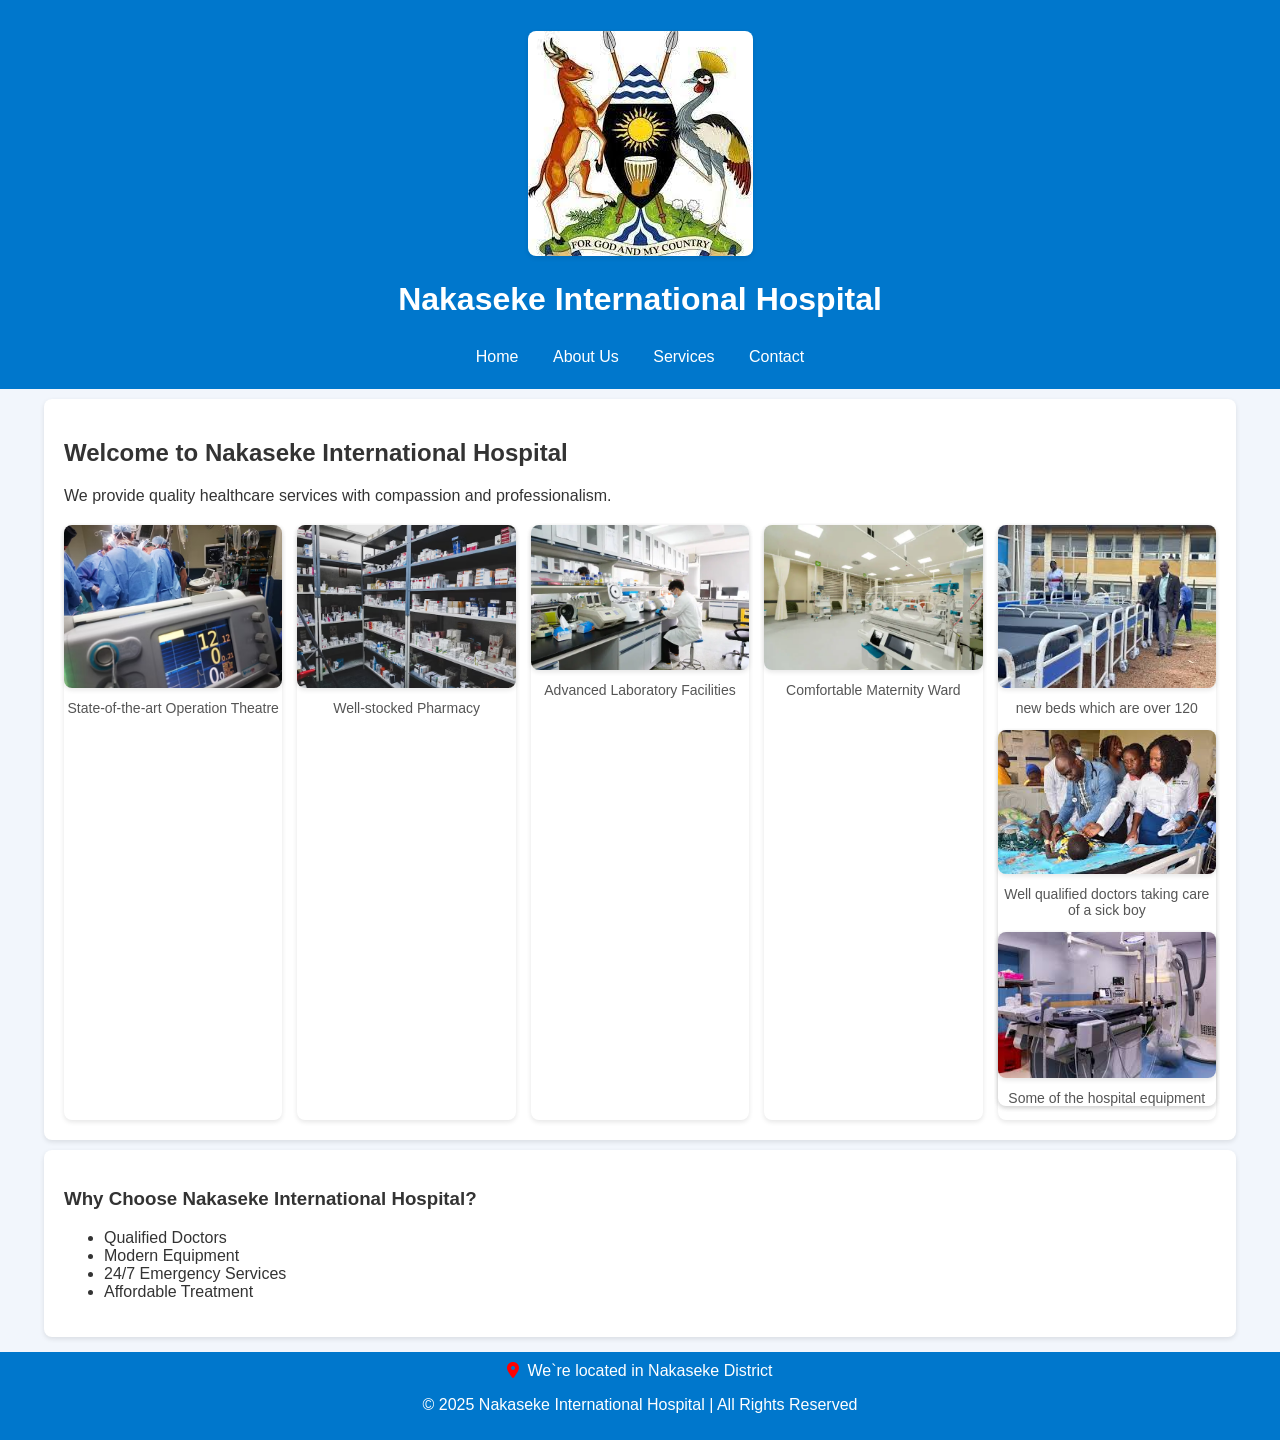
==== index.html @ ac744d05 "Add files via upload" ====
<!DOCTYPE html>
<html lang="en">
<head>
  <meta charset="UTF-8">
  <meta name="viewport" content="width=device-width, initial-scale=1.0">
  <title>Nakaseke International Hospital</title>
  <link rel="stylesheet" href="style.css">
    <link rel="stylesheet" href="https://cdnjs.cloudflare.com/ajax/libs/font-awesome/6.6.0/css/all.min.css">
</head>
<body>
  <header>
    <p><img src="logo.jpg.jpg" alt=""></p>
    <h1>Nakaseke International Hospital</h1>
    <nav>
      <a href="index.html">Home</a>
      <a href="about.html">About Us</a>
      <a href="services.html">Services</a>
      <a href="contact.html">Contact</a>
    </nav>
  </header>

  <section id="home">
    <h2>Welcome to Nakaseke International Hospital</h2>
    <p>We provide quality healthcare services with compassion and professionalism.</p>
    <div class="photos">
        <div class="photo">
        <img src="theatre.avif" alt="Hospital Building" width="500">
        <p>State-of-the-art Operation Theatre</p>
        </div>
        <div class="photo">
        <img src="phAR.avif" alt="Hospital Pharmacy" width="500">
        <p>Well-stocked Pharmacy</p>
        </div>
        <div class="photo">
        <img src="lab.webp" alt="Hospital Laboratory" width="500">
        <p>Advanced Laboratory Facilities</p>
        </div>
        <div class="photo">
        <img src="maternity ward.webp" alt="Maternity Ward" width="500">
        <p>Comfortable Maternity Ward</p>
        </div>
        <div class="photo">
          <img src="beds.jpg" alt="beds for the sick" width="500">
          <p>new beds which are over 120</p>
          <div class="photo">
            <img src="treatment.jpg" alt="beds for the sick" width="500">
            <p>Well qualified doctors taking care of a sick boy</p>
            <div class="photo">
              <img src="equipment.jpg" alt="beds for the sick" width="500">
              <p>Some of the hospital equipment</p>
    </div>
  </section>

  <section>
    <h3>Why Choose Nakaseke International Hospital?</h3>
    <ul>
      <li>Qualified Doctors</li>
      <li>Modern Equipment</li>
      <li>24/7 Emergency Services</li>
      <li>Affordable Treatment</li>
    </ul>
  </section>

  <footer>
    <i class="fa-solid fa-location-dot"></i>We`re located in Nakaseke District

    <p>&copy; 2025 Nakaseke International Hospital | All Rights Reserved</p>
  </footer>
</body>
</html>
---- style.css ----
body {
  font-family: Arial, sans-serif;
  margin: 0;
  background-color: #f2f6fc;
  color: #333;
}

header {
  background-color: #0077cc;
  color: white;
  text-align: center;
  padding: 15px;
}

nav {
  margin-top: 10px;
}

nav a {
  color: white;
  text-decoration: none;
  padding: 8px 15px;
  display: inline-block;
}

nav a:hover {
  background-color: #005fa3;
  border-radius: 5px;
}
.logo {
  height: 50px;
  vertical-align: left;
    margin-right: 10px;

}

section {
  padding: 20px;
  margin: 10px auto;
  width: 90%;
  background: white;
  border-radius: 8px;
  box-shadow: 0 2px 5px rgba(0,0,0,0.1);
}

footer {
  background-color: #0077cc;
  color: white;
  text-align: center;
  padding: 10px;
  margin-top: 15px;
}

table {
  width: 100%;
  border-collapse: collapse;
}

th {
  background-color: #0077cc;
  color: white;
}

td, th {
  padding: 10px;
  text-align: left;
}

button {
  background-color: #0077cc;
  color: white;
  padding: 8px 15px;
  border: none;
  border-radius: 4px;
}

button:hover {
  background-color: #005fa3;
}
.photos{
    display: grid;
    grid-template-columns: repeat(auto-fit, minmax(200px, 1fr));
    gap: 15px;
    margin-top: 20px;


}
.photo {
  max-width: 100%;
  height: auto;
  border-radius: 8px;
    box-shadow: 0 2px 5px rgba(0,0,0,0.1);


}
.photo img {
    width: 100%;
    height: auto;
    border-radius: 8px;

}
.photo p {
    text-align: center;
    margin-top: 8px;
    font-size: 14px;
    color: #555;
}

.photo:hover {
    transform: scale(1.05);
    transition: transform 0.3s;

}

img{
    max-width: 100%;
    height: auto;
    border-radius: 8px;
    box-shadow: 0 2px 5px rgba(0,0,0,0.1);

}
.fa-location-dot {
  color: red;
  margin-right: 8px;

}
.fa-phone {
  color: green;
  margin-right: 8px;

}
.fa-envelope {
  color: orange;
  margin-right: 8px;

}
.fa-globe {
  color: blue;
  margin-right: 8px;

}
.contact-info {
  list-style: none;
  padding: 0;
}
.contact-info li {
  margin-bottom: 10px;
  font-size: 16px;
}
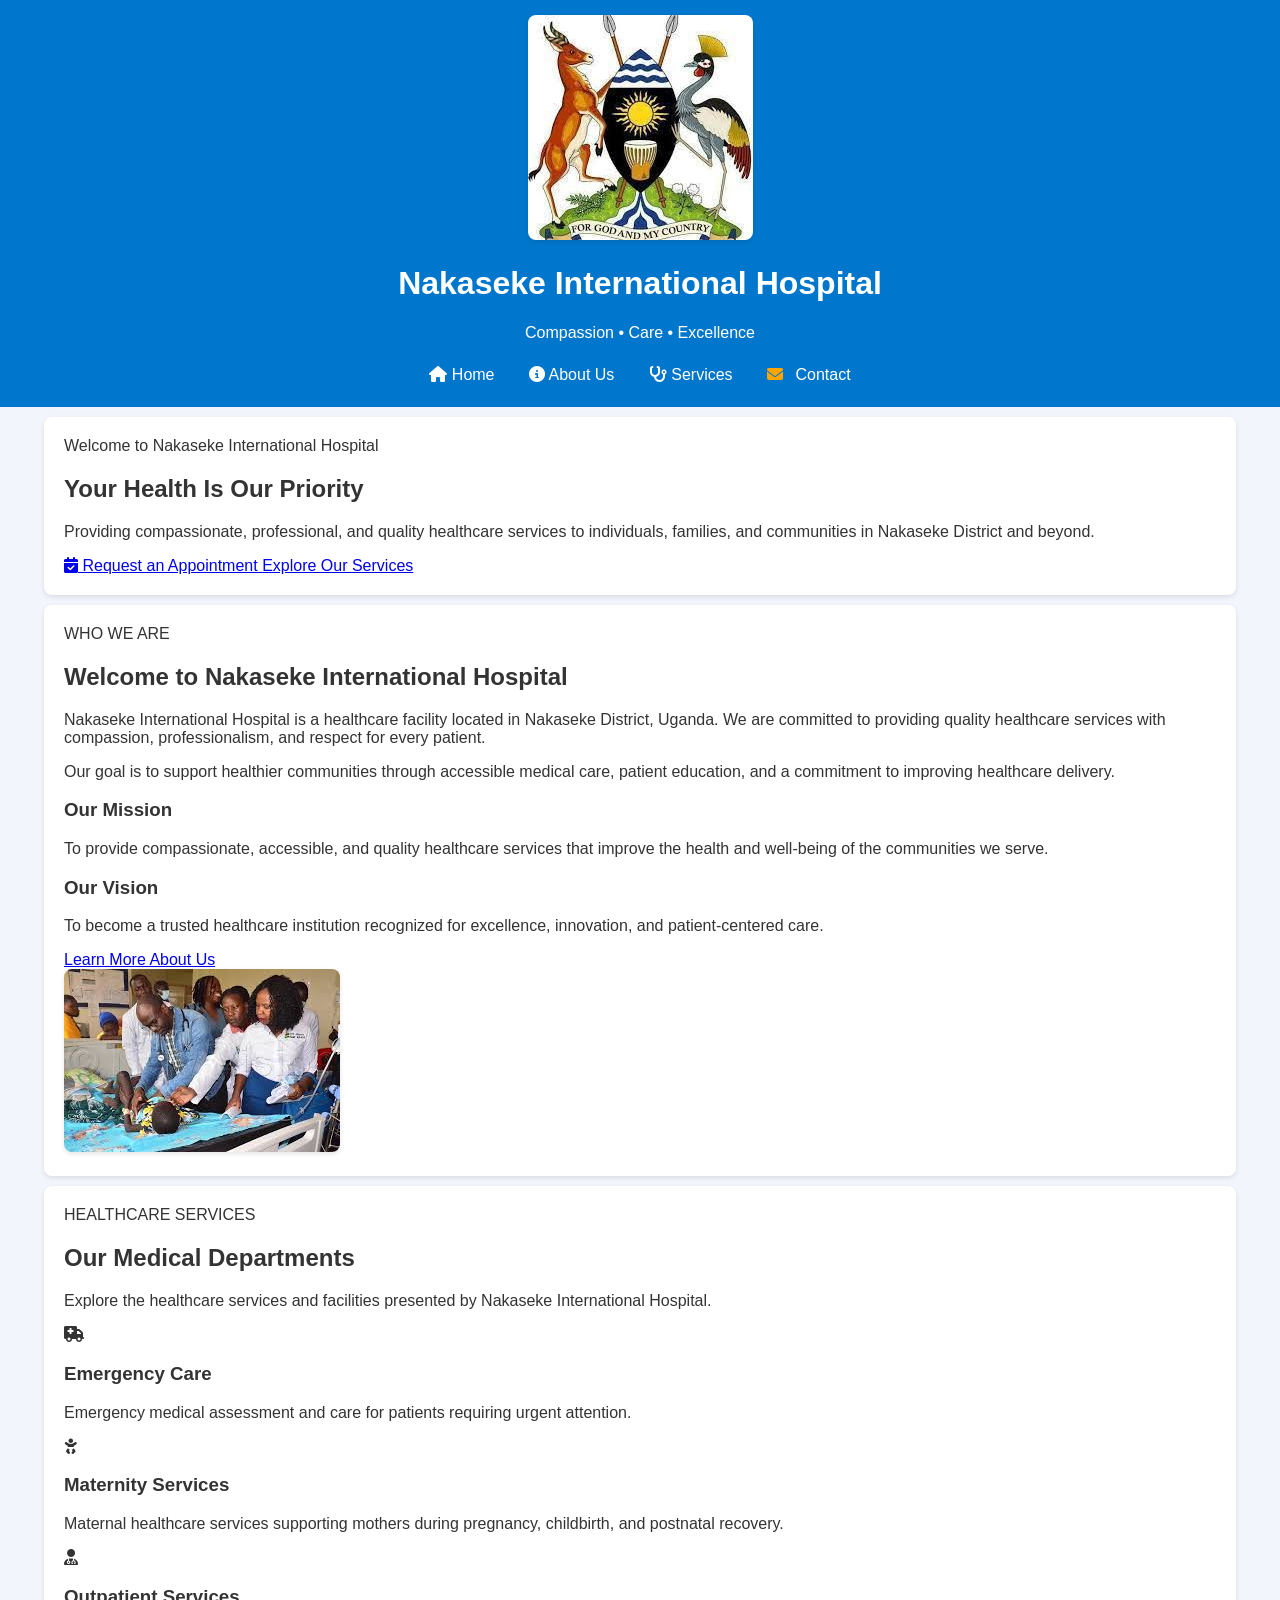
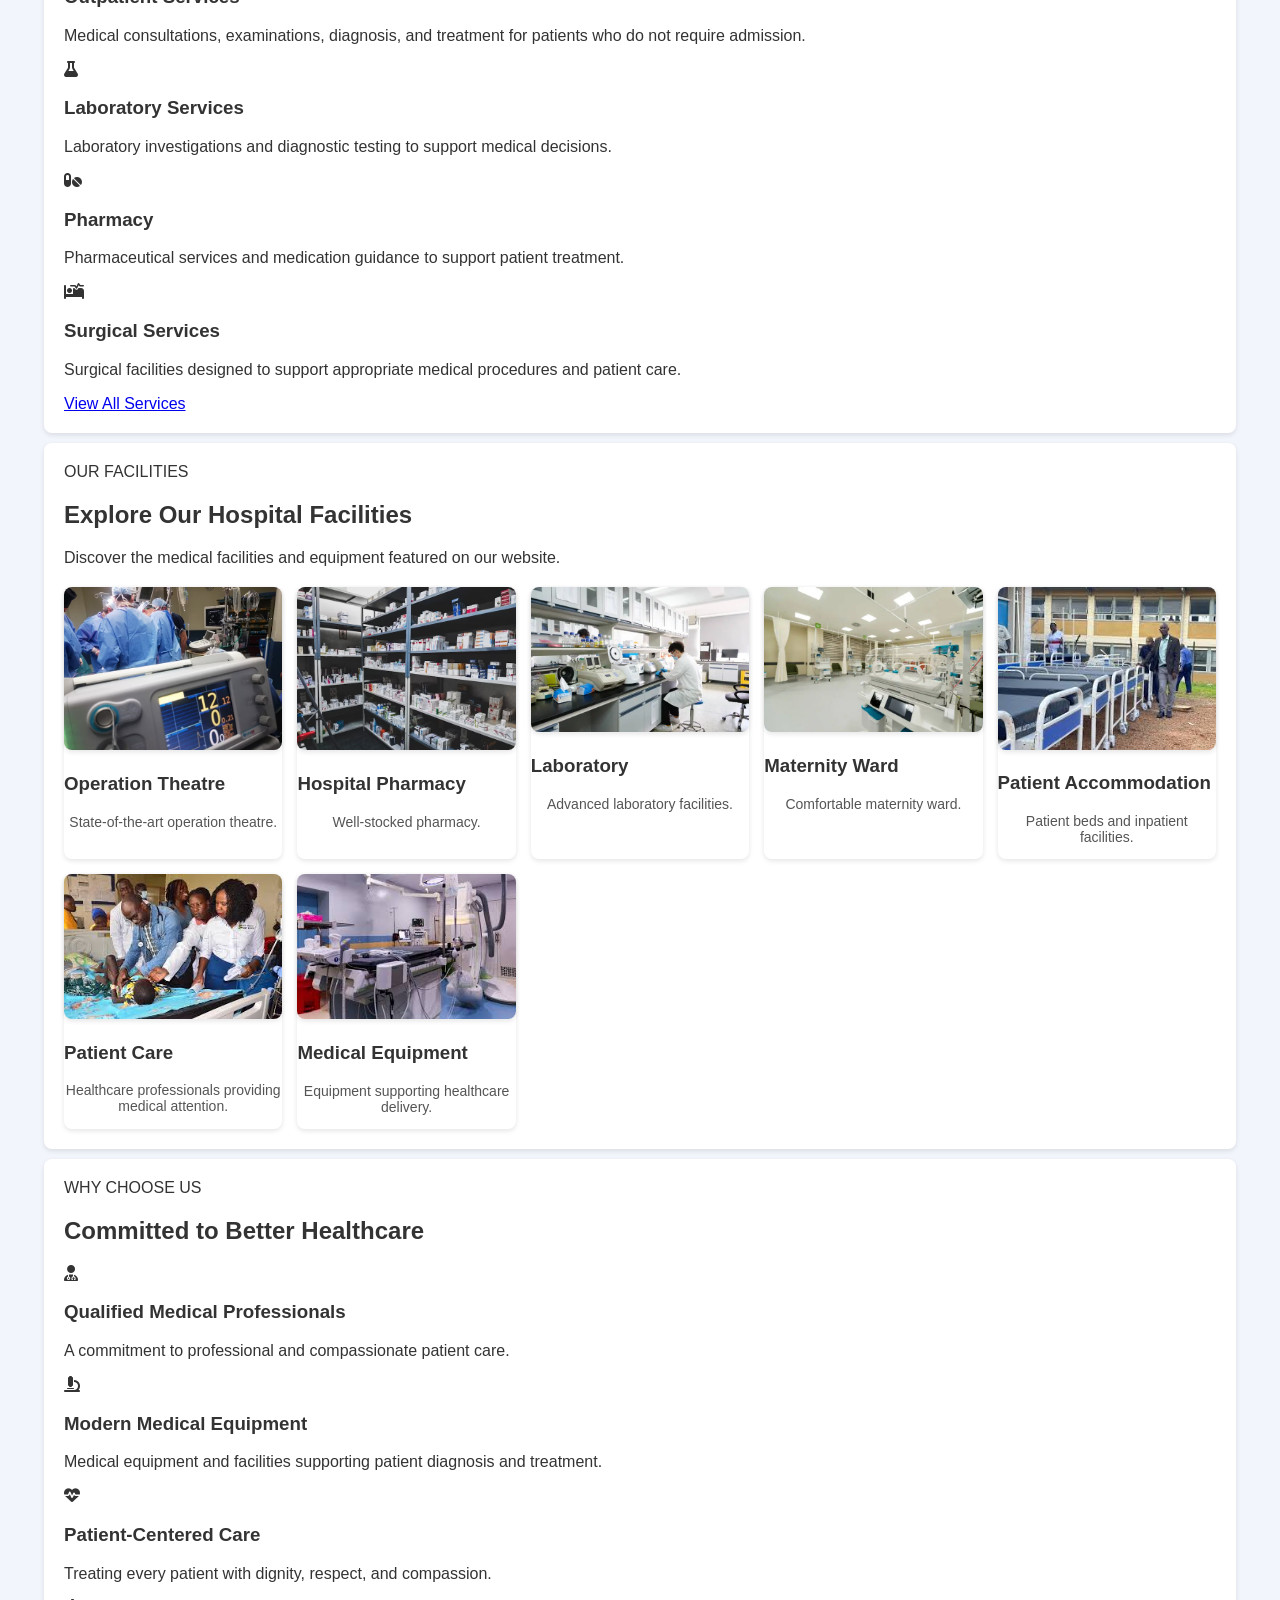
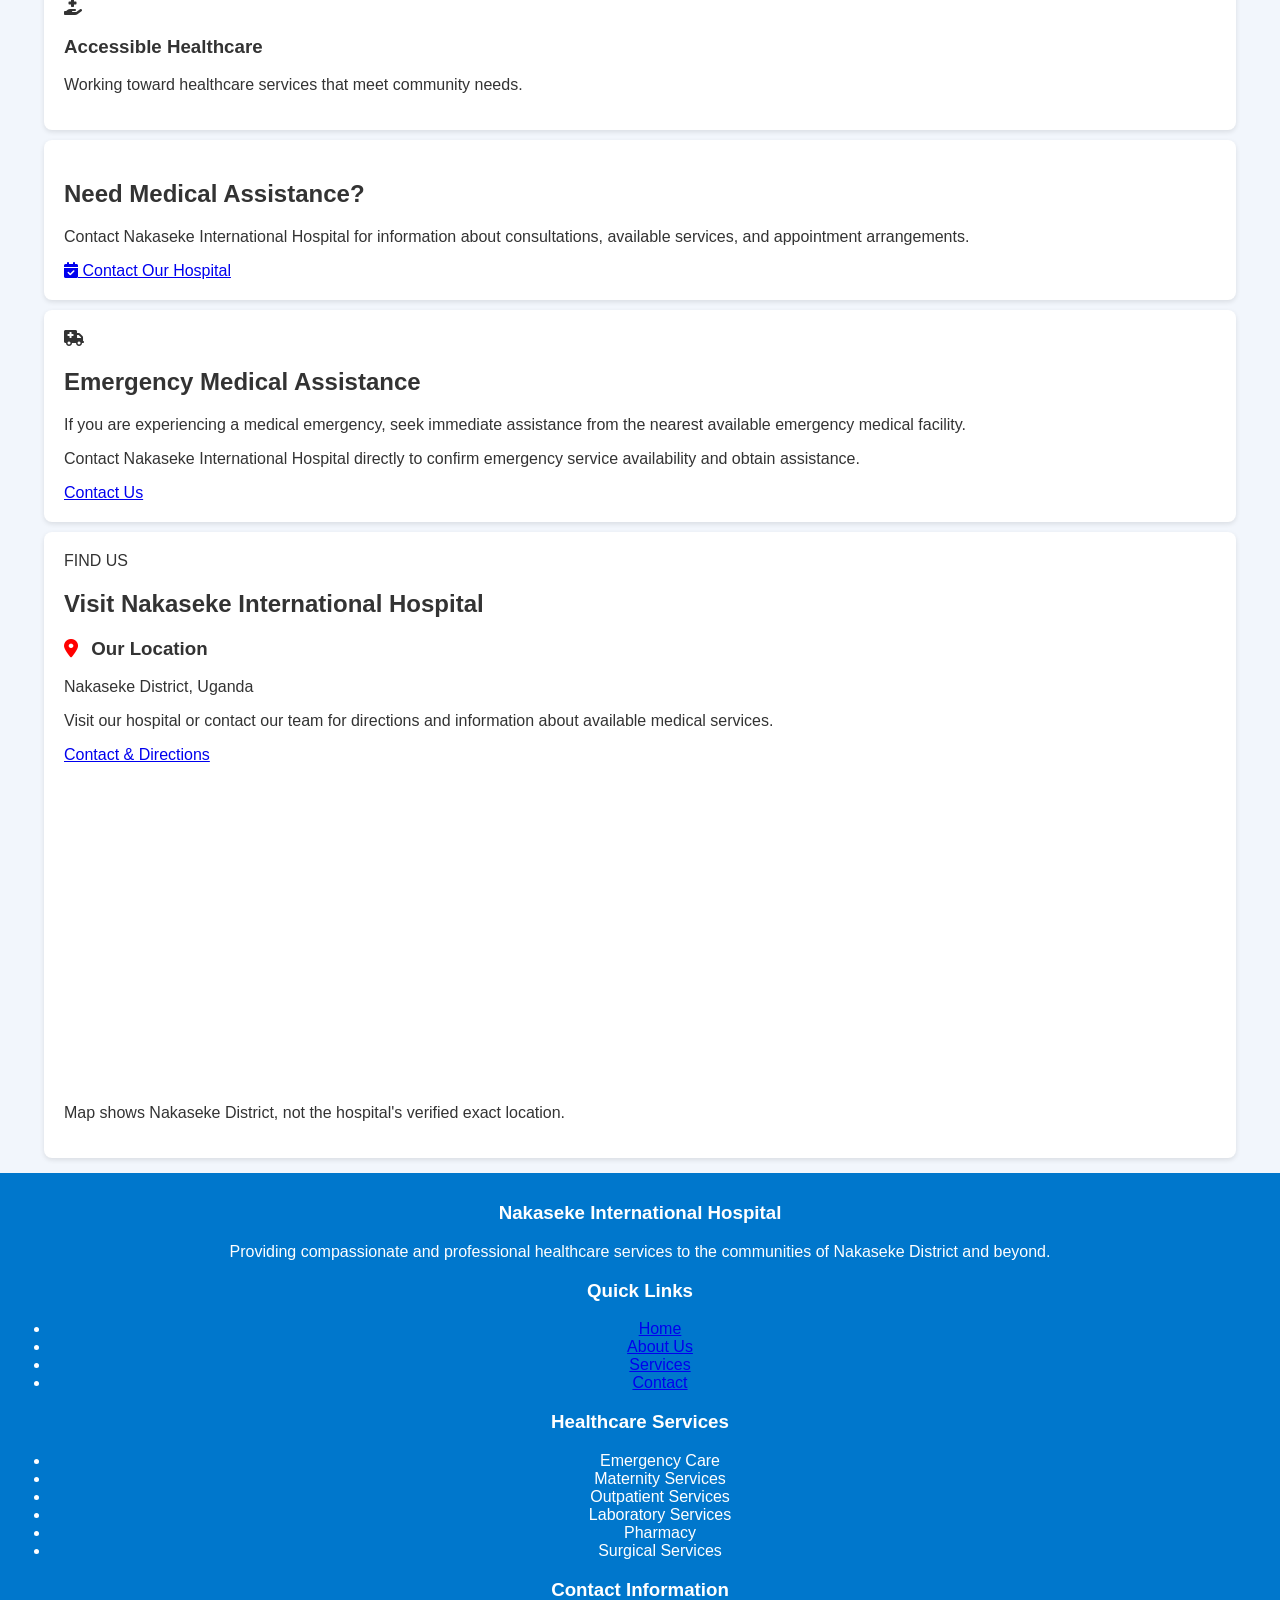
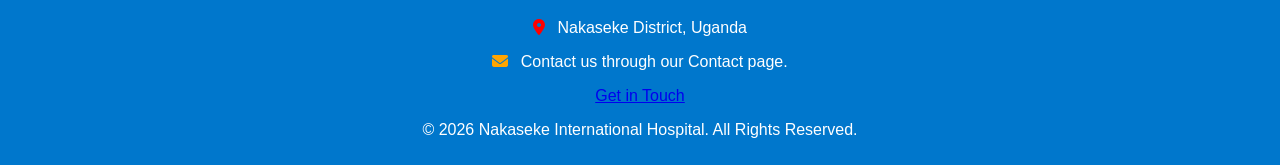
==== commit 3ca41253: "Revise index.html for improved structure and content Updated the index.html file to enhance the stru" ====
--- a/index.html
+++ b/index.html
@@ -1,70 +1,730 @@
 <!DOCTYPE html>
 <html lang="en">
+
 <head>
-  <meta charset="UTF-8">
-  <meta name="viewport" content="width=device-width, initial-scale=1.0">
-  <title>Nakaseke International Hospital</title>
-  <link rel="stylesheet" href="style.css">
-    <link rel="stylesheet" href="https://cdnjs.cloudflare.com/ajax/libs/font-awesome/6.6.0/css/all.min.css">
+    <meta charset="UTF-8">
+    <meta name="viewport" content="width=device-width, initial-scale=1.0">
+
+    <meta name="description"
+          content="Nakaseke International Hospital - Providing compassionate healthcare services in Nakaseke District, Uganda.">
+
+    <title>Home | Nakaseke International Hospital</title>
+
+    <link rel="stylesheet" href="style.css">
+
+    <link rel="stylesheet"
+          href="https://cdnjs.cloudflare.com/ajax/libs/font-awesome/6.6.0/css/all.min.css">
 </head>
+
 <body>
-  <header>
-    <p><img src="logo.jpg.jpg" alt=""></p>
-    <h1>Nakaseke International Hospital</h1>
-    <nav>
-      <a href="index.html">Home</a>
-      <a href="about.html">About Us</a>
-      <a href="services.html">Services</a>
-      <a href="contact.html">Contact</a>
-    </nav>
-  </header>
-
-  <section id="home">
-    <h2>Welcome to Nakaseke International Hospital</h2>
-    <p>We provide quality healthcare services with compassion and professionalism.</p>
-    <div class="photos">
-        <div class="photo">
-        <img src="theatre.avif" alt="Hospital Building" width="500">
-        <p>State-of-the-art Operation Theatre</p>
-        </div>
-        <div class="photo">
-        <img src="phAR.avif" alt="Hospital Pharmacy" width="500">
-        <p>Well-stocked Pharmacy</p>
-        </div>
-        <div class="photo">
-        <img src="lab.webp" alt="Hospital Laboratory" width="500">
-        <p>Advanced Laboratory Facilities</p>
-        </div>
-        <div class="photo">
-        <img src="maternity ward.webp" alt="Maternity Ward" width="500">
-        <p>Comfortable Maternity Ward</p>
-        </div>
-        <div class="photo">
-          <img src="beds.jpg" alt="beds for the sick" width="500">
-          <p>new beds which are over 120</p>
-          <div class="photo">
-            <img src="treatment.jpg" alt="beds for the sick" width="500">
-            <p>Well qualified doctors taking care of a sick boy</p>
+
+    <!-- ================= HEADER ================= -->
+
+    <header class="site-header">
+
+        <div class="hospital-brand">
+
+            <img src="logo.jpg.jpg"
+                 alt="Nakaseke International Hospital Logo"
+                 class="hospital-logo">
+
+            <div class="hospital-title">
+                <h1>Nakaseke International Hospital</h1>
+                <p>Compassion • Care • Excellence</p>
+            </div>
+
+        </div>
+
+        <nav class="main-nav" aria-label="Main navigation">
+
+            <a href="index.html" class="active">
+                <i class="fa-solid fa-house"></i> Home
+            </a>
+
+            <a href="about.html">
+                <i class="fa-solid fa-circle-info"></i> About Us
+            </a>
+
+            <a href="services.html">
+                <i class="fa-solid fa-stethoscope"></i> Services
+            </a>
+
+            <a href="contact.html">
+                <i class="fa-solid fa-envelope"></i> Contact
+            </a>
+
+        </nav>
+
+    </header>
+
+
+    <!-- ================= HERO SECTION ================= -->
+
+    <section class="hero">
+
+        <div class="hero-content">
+
+            <span class="hero-label">
+                Welcome to Nakaseke International Hospital
+            </span>
+
+            <h2>
+                Your Health Is Our Priority
+            </h2>
+
+            <p>
+                Providing compassionate, professional, and
+                quality healthcare services to individuals,
+                families, and communities in Nakaseke District
+                and beyond.
+            </p>
+
+            <div class="hero-buttons">
+
+                <a href="contact.html" class="btn btn-primary">
+                    <i class="fa-solid fa-calendar-check"></i>
+                    Request an Appointment
+                </a>
+
+                <a href="services.html" class="btn btn-secondary">
+                    Explore Our Services
+                </a>
+
+            </div>
+
+        </div>
+
+    </section>
+
+
+    <!-- ================= INTRODUCTION ================= -->
+
+    <section class="section about-preview">
+
+        <div class="section-heading">
+
+            <span class="section-subtitle">
+                WHO WE ARE
+            </span>
+
+            <h2>Welcome to Nakaseke International Hospital</h2>
+
+        </div>
+
+        <div class="about-content">
+
+            <div class="about-text">
+
+                <p>
+                    Nakaseke International Hospital is a healthcare
+                    facility located in Nakaseke District, Uganda.
+
+                    We are committed to providing quality healthcare
+                    services with compassion, professionalism,
+                    and respect for every patient.
+                </p>
+
+                <p>
+                    Our goal is to support healthier communities
+                    through accessible medical care, patient
+                    education, and a commitment to improving
+                    healthcare delivery.
+                </p>
+
+                <h3>Our Mission</h3>
+
+                <p>
+                    To provide compassionate, accessible, and
+                    quality healthcare services that improve
+                    the health and well-being of the communities
+                    we serve.
+                </p>
+
+                <h3>Our Vision</h3>
+
+                <p>
+                    To become a trusted healthcare institution
+                    recognized for excellence, innovation,
+                    and patient-centered care.
+                </p>
+
+                <a href="about.html" class="btn btn-primary">
+                    Learn More About Us
+                </a>
+
+            </div>
+
+            <div class="about-image">
+
+                <img src="treatment.jpg"
+                     alt="Healthcare professionals providing patient care"
+                     loading="lazy">
+
+            </div>
+
+        </div>
+
+    </section>
+
+
+    <!-- ================= SERVICES ================= -->
+
+    <section class="section services-section">
+
+        <div class="section-heading">
+
+            <span class="section-subtitle">
+                HEALTHCARE SERVICES
+            </span>
+
+            <h2>Our Medical Departments</h2>
+
+            <p>
+                Explore the healthcare services and facilities
+                presented by Nakaseke International Hospital.
+            </p>
+
+        </div>
+
+        <div class="services-grid">
+
+            <div class="service-card">
+
+                <i class="fa-solid fa-truck-medical"></i>
+
+                <h3>Emergency Care</h3>
+
+                <p>
+                    Emergency medical assessment and care
+                    for patients requiring urgent attention.
+                </p>
+
+            </div>
+
+            <div class="service-card">
+
+                <i class="fa-solid fa-baby"></i>
+
+                <h3>Maternity Services</h3>
+
+                <p>
+                    Maternal healthcare services supporting
+                    mothers during pregnancy, childbirth,
+                    and postnatal recovery.
+                </p>
+
+            </div>
+
+            <div class="service-card">
+
+                <i class="fa-solid fa-user-doctor"></i>
+
+                <h3>Outpatient Services</h3>
+
+                <p>
+                    Medical consultations, examinations,
+                    diagnosis, and treatment for patients
+                    who do not require admission.
+                </p>
+
+            </div>
+
+            <div class="service-card">
+
+                <i class="fa-solid fa-flask"></i>
+
+                <h3>Laboratory Services</h3>
+
+                <p>
+                    Laboratory investigations and diagnostic
+                    testing to support medical decisions.
+                </p>
+
+            </div>
+
+            <div class="service-card">
+
+                <i class="fa-solid fa-pills"></i>
+
+                <h3>Pharmacy</h3>
+
+                <p>
+                    Pharmaceutical services and medication
+                    guidance to support patient treatment.
+                </p>
+
+            </div>
+
+            <div class="service-card">
+
+                <i class="fa-solid fa-bed-pulse"></i>
+
+                <h3>Surgical Services</h3>
+
+                <p>
+                    Surgical facilities designed to support
+                    appropriate medical procedures and
+                    patient care.
+                </p>
+
+            </div>
+
+        </div>
+
+        <div class="section-action">
+
+            <a href="services.html" class="btn btn-primary">
+                View All Services
+            </a>
+
+        </div>
+
+    </section>
+
+
+    <!-- ================= HOSPITAL FACILITIES ================= -->
+
+    <section class="section facilities-section">
+
+        <div class="section-heading">
+
+            <span class="section-subtitle">
+                OUR FACILITIES
+            </span>
+
+            <h2>Explore Our Hospital Facilities</h2>
+
+            <p>
+                Discover the medical facilities and equipment
+                featured on our website.
+            </p>
+
+        </div>
+
+        <div class="photos">
+
             <div class="photo">
-              <img src="equipment.jpg" alt="beds for the sick" width="500">
-              <p>Some of the hospital equipment</p>
-    </div>
-  </section>
-
-  <section>
-    <h3>Why Choose Nakaseke International Hospital?</h3>
-    <ul>
-      <li>Qualified Doctors</li>
-      <li>Modern Equipment</li>
-      <li>24/7 Emergency Services</li>
-      <li>Affordable Treatment</li>
-    </ul>
-  </section>
-
-  <footer>
-    <i class="fa-solid fa-location-dot"></i>We`re located in Nakaseke District
-
-    <p>&copy; 2025 Nakaseke International Hospital | All Rights Reserved</p>
-  </footer>
+
+                <img src="theatre.avif"
+                     alt="Hospital operation theatre"
+                     loading="lazy">
+
+                <h3>Operation Theatre</h3>
+
+                <p>
+                    State-of-the-art operation theatre.
+                </p>
+
+            </div>
+
+
+            <div class="photo">
+
+                <img src="phAR.avif"
+                     alt="Hospital pharmacy"
+                     loading="lazy">
+
+                <h3>Hospital Pharmacy</h3>
+
+                <p>
+                    Well-stocked pharmacy.
+                </p>
+
+            </div>
+
+
+            <div class="photo">
+
+                <img src="lab.webp"
+                     alt="Hospital laboratory"
+                     loading="lazy">
+
+                <h3>Laboratory</h3>
+
+                <p>
+                    Advanced laboratory facilities.
+                </p>
+
+            </div>
+
+
+            <div class="photo">
+
+                <img src="maternity ward.webp"
+                     alt="Hospital maternity ward"
+                     loading="lazy">
+
+                <h3>Maternity Ward</h3>
+
+                <p>
+                    Comfortable maternity ward.
+                </p>
+
+            </div>
+
+
+            <div class="photo">
+
+                <img src="beds.jpg"
+                     alt="Hospital patient beds"
+                     loading="lazy">
+
+                <h3>Patient Accommodation</h3>
+
+                <p>
+                    Patient beds and inpatient facilities.
+                </p>
+
+            </div>
+
+
+            <div class="photo">
+
+                <img src="treatment.jpg"
+                     alt="Healthcare professionals attending to a patient"
+                     loading="lazy">
+
+                <h3>Patient Care</h3>
+
+                <p>
+                    Healthcare professionals providing
+                    medical attention.
+                </p>
+
+            </div>
+
+
+            <div class="photo">
+
+                <img src="equipment.jpg"
+                     alt="Hospital medical equipment"
+                     loading="lazy">
+
+                <h3>Medical Equipment</h3>
+
+                <p>
+                    Equipment supporting healthcare delivery.
+                </p>
+
+            </div>
+
+        </div>
+
+    </section>
+
+
+    <!-- ================= WHY CHOOSE US ================= -->
+
+    <section class="section why-choose-us">
+
+        <div class="section-heading">
+
+            <span class="section-subtitle">
+                WHY CHOOSE US
+            </span>
+
+            <h2>Committed to Better Healthcare</h2>
+
+        </div>
+
+        <div class="features-grid">
+
+            <div class="feature-card">
+
+                <i class="fa-solid fa-user-doctor"></i>
+
+                <h3>Qualified Medical Professionals</h3>
+
+                <p>
+                    A commitment to professional
+                    and compassionate patient care.
+                </p>
+
+            </div>
+
+
+            <div class="feature-card">
+
+                <i class="fa-solid fa-microscope"></i>
+
+                <h3>Modern Medical Equipment</h3>
+
+                <p>
+                    Medical equipment and facilities
+                    supporting patient diagnosis
+                    and treatment.
+                </p>
+
+            </div>
+
+
+            <div class="feature-card">
+
+                <i class="fa-solid fa-heart-pulse"></i>
+
+                <h3>Patient-Centered Care</h3>
+
+                <p>
+                    Treating every patient with
+                    dignity, respect, and compassion.
+                </p>
+
+            </div>
+
+
+            <div class="feature-card">
+
+                <i class="fa-solid fa-hand-holding-medical"></i>
+
+                <h3>Accessible Healthcare</h3>
+
+                <p>
+                    Working toward healthcare services
+                    that meet community needs.
+                </p>
+
+            </div>
+
+        </div>
+
+    </section>
+
+
+    <!-- ================= APPOINTMENT SECTION ================= -->
+
+    <section class="appointment-section">
+
+        <div class="appointment-content">
+
+            <h2>Need Medical Assistance?</h2>
+
+            <p>
+                Contact Nakaseke International Hospital
+                for information about consultations,
+                available services, and appointment arrangements.
+            </p>
+
+            <a href="contact.html" class="btn btn-light">
+
+                <i class="fa-solid fa-calendar-check"></i>
+
+                Contact Our Hospital
+
+            </a>
+
+        </div>
+
+    </section>
+
+
+    <!-- ================= EMERGENCY INFORMATION ================= -->
+
+    <section class="section emergency-section">
+
+        <div class="emergency-box">
+
+            <div class="emergency-icon">
+
+                <i class="fa-solid fa-truck-medical"></i>
+
+            </div>
+
+            <div class="emergency-text">
+
+                <h2>Emergency Medical Assistance</h2>
+
+                <p>
+                    If you are experiencing a medical emergency,
+                    seek immediate assistance from the nearest
+                    available emergency medical facility.
+                </p>
+
+                <p>
+                    Contact Nakaseke International Hospital
+                    directly to confirm emergency service
+                    availability and obtain assistance.
+                </p>
+
+            </div>
+
+            <a href="contact.html" class="btn btn-primary">
+                Contact Us
+            </a>
+
+        </div>
+
+    </section>
+
+
+    <!-- ================= LOCATION ================= -->
+
+    <section class="section location-section">
+
+        <div class="section-heading">
+
+            <span class="section-subtitle">
+                FIND US
+            </span>
+
+            <h2>Visit Nakaseke International Hospital</h2>
+
+        </div>
+
+        <div class="location-content">
+
+            <div class="location-info">
+
+                <h3>
+                    <i class="fa-solid fa-location-dot"></i>
+                    Our Location
+                </h3>
+
+                <p>
+                    Nakaseke District, Uganda
+                </p>
+
+                <p>
+                    Visit our hospital or contact our
+                    team for directions and information
+                    about available medical services.
+                </p>
+
+                <a href="contact.html" class="btn btn-primary">
+                    Contact & Directions
+                </a>
+
+            </div>
+
+            <div class="location-map">
+
+                <iframe
+                    title="Map of Nakaseke District, Uganda"
+                    src="https://www.google.com/maps?q=Nakaseke%20District%2C%20Uganda&output=embed"
+                    width="100%"
+                    height="320"
+                    style="border:0;"
+                    loading="lazy"
+                    referrerpolicy="no-referrer-when-downgrade">
+                </iframe>
+
+                <p class="map-note">
+                    Map shows Nakaseke District, not the hospital's
+                    verified exact location.
+                </p>
+
+            </div>
+
+        </div>
+
+    </section>
+
+
+    <!-- ================= FOOTER ================= -->
+
+    <footer class="site-footer">
+
+        <div class="footer-container">
+
+            <div class="footer-column">
+
+                <h3>Nakaseke International Hospital</h3>
+
+                <p>
+                    Providing compassionate and professional
+                    healthcare services to the communities
+                    of Nakaseke District and beyond.
+                </p>
+
+            </div>
+
+
+            <div class="footer-column">
+
+                <h3>Quick Links</h3>
+
+                <ul>
+
+                    <li>
+                        <a href="index.html">Home</a>
+                    </li>
+
+                    <li>
+                        <a href="about.html">About Us</a>
+                    </li>
+
+                    <li>
+                        <a href="services.html">Services</a>
+                    </li>
+
+                    <li>
+                        <a href="contact.html">Contact</a>
+                    </li>
+
+                </ul>
+
+            </div>
+
+
+            <div class="footer-column">
+
+                <h3>Healthcare Services</h3>
+
+                <ul>
+
+                    <li>Emergency Care</li>
+                    <li>Maternity Services</li>
+                    <li>Outpatient Services</li>
+                    <li>Laboratory Services</li>
+                    <li>Pharmacy</li>
+                    <li>Surgical Services</li>
+
+                </ul>
+
+            </div>
+
+
+            <div class="footer-column">
+
+                <h3>Contact Information</h3>
+
+                <p>
+                    <i class="fa-solid fa-location-dot"></i>
+                    Nakaseke District, Uganda
+                </p>
+
+                <p>
+                    <i class="fa-solid fa-envelope"></i>
+                    Contact us through our Contact page.
+                </p>
+
+                <a href="contact.html">
+                    Get in Touch
+                </a>
+
+            </div>
+
+        </div>
+
+
+        <div class="footer-bottom">
+
+            <p>
+                &copy; <span id="currentYear"></span>
+                Nakaseke International Hospital.
+                All Rights Reserved.
+            </p>
+
+        </div>
+
+    </footer>
+
+
+    <!-- ================= JAVASCRIPT ================= -->
+
+    <script>
+        document.getElementById("currentYear").textContent =
+            new Date().getFullYear();
+    </script>
+
 </body>
 </html>
